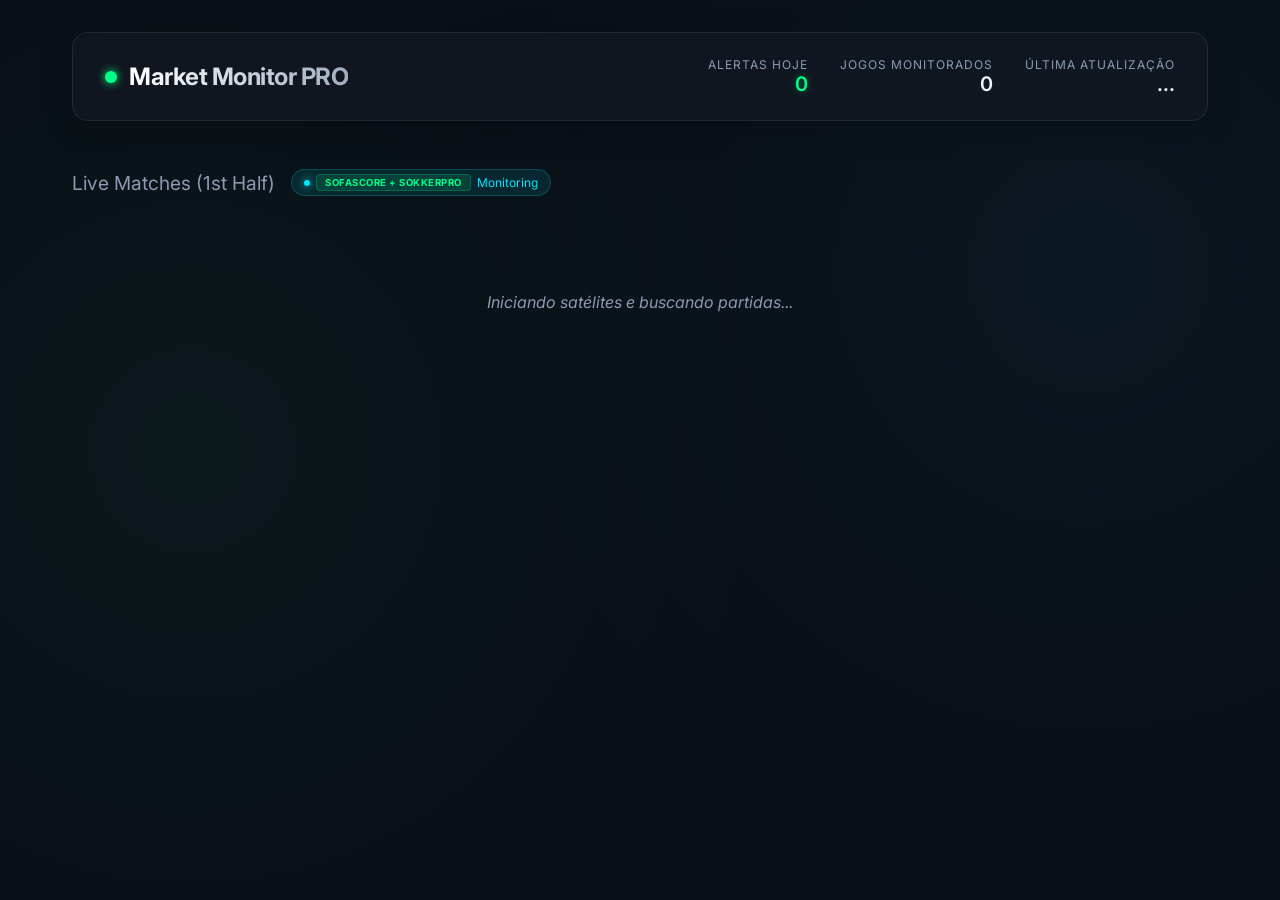
==== templates/index.html @ c2c5b42f "feat: Hybrid provider (SofaScore + SokkerPRO) with xG, Pressure and Fair Odds on dashboard" ====
<!DOCTYPE html>
<html lang="pt-BR">
<head>
    <meta charset="UTF-8">
    <meta name="viewport" content="width=device-width, initial-scale=1.0">
    <title>Market Monitor PRO</title>
    <link rel="stylesheet" href="/static/style.css">
    <link href="https://fonts.googleapis.com/css2?family=Inter:wght@300;400;600;700&display=swap" rel="stylesheet">
</head>
<body>
    <div class="app-container">
        <!-- Header -->
        <header class="glass-header">
            <div class="logo">
                <span class="neon-dot"></span>
                <h1>Market Monitor PRO</h1>
            </div>
            <div class="global-stats">
                <div class="stat-box">
                    <span class="stat-label">Alertas Hoje</span>
                    <span class="stat-value neon-text" id="total-alerts">0</span>
                </div>
                <div class="stat-box">
                    <span class="stat-label">Jogos Monitorados</span>
                    <span class="stat-value" id="total-matches">0</span>
                </div>
                <div class="stat-box">
                    <span class="stat-label">Última Atualização</span>
                    <span class="stat-value" id="last-update">...</span>
                </div>
            </div>
        </header>

        <!-- Main Content -->
        <main>
            <div class="section-title">
                <h2>Live Matches (1st Half)</h2>
                <div class="pulse-indicator">
                    <span class="source-badge hybrid">SofaScore + SokkerPRO</span>
                    Monitoring
                </div>
            </div>
            
            <div class="matches-grid" id="matches-grid">
                <div class="loading-state">Iniciando satélites e buscando partidas...</div>
            </div>
        </main>
    </div>

    <script>
        function formatValue(val, fallback = '—') {
            if (val === null || val === undefined) return fallback;
            return val;
        }

        async function fetchState() {
            try {
                const response = await fetch('/api/state');
                const data = await response.json();
                
                document.getElementById('total-alerts').innerText = data.total_alerts;
                document.getElementById('total-matches').innerText = data.live_matches.length;
                document.getElementById('last-update').innerText = data.last_update;
                
                const grid = document.getElementById('matches-grid');
                grid.innerHTML = '';
                
                if (data.live_matches.length === 0) {
                    grid.innerHTML = '<div class="empty-state">Nenhum jogo no 1º tempo detectado neste momento.</div>';
                    return;
                }
                
                data.live_matches.forEach(match => {
                    const isTriggered = match.status === 'TRIGGERED' || match.triggered;
                    const apmClass = match.apm >= 1.0 ? 'high-pressure' : (match.apm >= 0.7 ? 'med-pressure' : '');
                    const isHybrid = match.data_source === 'hybrid';
                    const hasXG = match.xg_total !== null;
                    
                    const card = document.createElement('div');
                    card.className = `match-card glass-panel ${isTriggered ? 'alert-active' : ''}`;
                    
                    // Seção de xG e Pressão (só aparece se tiver dados do SokkerPRO)
                    let enrichedSection = '';
                    if (isHybrid) {
                        const xgHome = match.xg_home !== null ? match.xg_home.toFixed(2) : '—';
                        const xgAway = match.xg_away !== null ? match.xg_away.toFixed(2) : '—';
                        const pressHome = match.pressure_home !== null ? Math.round(match.pressure_home) + '%' : '—';
                        const pressAway = match.pressure_away !== null ? Math.round(match.pressure_away) + '%' : '—';
                        
                        enrichedSection = `
                            <div class="enriched-row">
                                <div class="enriched-item">
                                    <span class="e-label">xG</span>
                                    <span class="e-value xg-value">${xgHome}</span>
                                    <span class="e-sep">vs</span>
                                    <span class="e-value xg-value">${xgAway}</span>
                                </div>
                                <div class="enriched-item">
                                    <span class="e-label">Pressão</span>
                                    <span class="e-value">${pressHome}</span>
                                    <span class="e-sep">vs</span>
                                    <span class="e-value">${pressAway}</span>
                                </div>
                            </div>
                        `;
                    }
                    
                    // Badge da Odd
                    const oddDisplay = match.fair_odd !== null ? match.fair_odd.toFixed(2) : (match.odd ? match.odd.toFixed(2) : '—');
                    const oddLabel = match.fair_odd !== null ? 'Odd Justa' : 'Odd Est.';
                    
                    card.innerHTML = `
                        <div class="card-header">
                            <span class="competition">${match.competition}</span>
                            <div class="card-badges">
                                ${isHybrid ? '<span class="source-badge hybrid">PRO</span>' : '<span class="source-badge basic">SS</span>'}
                                <span class="match-time ${isTriggered ? 'neon-text' : ''}">${match.time}'</span>
                            </div>
                        </div>
                        <div class="teams-score">
                            <div class="team">${match.home}</div>
                            <div class="score">${match.score}</div>
                            <div class="team">${match.away}</div>
                        </div>
                        ${enrichedSection}
                        <div class="metrics-grid">
                            <div class="metric">
                                <span class="m-label">Ataques</span>
                                <span class="m-value">${match.attacks}</span>
                            </div>
                            <div class="metric">
                                <span class="m-label">APM</span>
                                <span class="m-value ${apmClass}">${match.apm}</span>
                            </div>
                            <div class="metric">
                                <span class="m-label">Chutes Gol</span>
                                <span class="m-value">${match.shots_on_target}</span>
                            </div>
                            <div class="metric">
                                <span class="m-label">Escanteios</span>
                                <span class="m-value">${match.corners}</span>
                            </div>
                            ${hasXG ? `
                            <div class="metric xg-metric">
                                <span class="m-label">xG Total</span>
                                <span class="m-value neon-text">${match.xg_total.toFixed(2)}</span>
                            </div>` : ''}
                            <div class="metric">
                                <span class="m-label">${oddLabel}</span>
                                <span class="m-value">${oddDisplay}</span>
                            </div>
                        </div>
                        <div class="status-bar ${isTriggered ? 'status-triggered' : 'status-waiting'}">
                            ${isTriggered ? '🚨 ALERTA OVER 0.5 HT' : match.status}
                        </div>
                    `;
                    grid.appendChild(card);
                });
            } catch (error) {
                console.error("Erro ao buscar dados:", error);
            }
        }

        // Atualizar a cada 5 segundos a interface
        setInterval(fetchState, 5000);
        fetchState();
    </script>
</body>
</html>
---- static/style.css ----
:root {
    --bg-dark: #0a0e17;
    --glass-bg: rgba(20, 25, 35, 0.6);
    --glass-border: rgba(255, 255, 255, 0.08);
    --neon-green: #00ff88;
    --neon-blue: #00e5ff;
    --text-main: #f0f4f8;
    --text-muted: #8b9bb4;
    --alert-red: #ff3366;
}

* {
    margin: 0;
    padding: 0;
    box-sizing: border-box;
    font-family: 'Inter', sans-serif;
}

body {
    background-color: var(--bg-dark);
    color: var(--text-main);
    min-height: 100vh;
    background-image: 
        radial-gradient(circle at 15% 50%, rgba(0, 255, 136, 0.04) 0%, transparent 50%),
        radial-gradient(circle at 85% 30%, rgba(0, 229, 255, 0.04) 0%, transparent 50%);
}

.app-container {
    max-width: 1200px;
    margin: 0 auto;
    padding: 2rem;
}

/* Header & Glassmorphism */
.glass-header {
    background: var(--glass-bg);
    backdrop-filter: blur(12px);
    -webkit-backdrop-filter: blur(12px);
    border: 1px solid var(--glass-border);
    border-radius: 16px;
    padding: 1.5rem 2rem;
    display: flex;
    justify-content: space-between;
    align-items: center;
    margin-bottom: 3rem;
    box-shadow: 0 8px 32px rgba(0, 0, 0, 0.2);
}

.logo {
    display: flex;
    align-items: center;
    gap: 12px;
}

.neon-dot {
    width: 12px;
    height: 12px;
    background-color: var(--neon-green);
    border-radius: 50%;
    box-shadow: 0 0 10px var(--neon-green);
    animation: pulse 2s infinite;
}

.logo h1 {
    font-size: 1.5rem;
    font-weight: 700;
    letter-spacing: -0.5px;
    background: linear-gradient(90deg, #fff, #a0aec0);
    -webkit-background-clip: text;
    -webkit-text-fill-color: transparent;
}

.global-stats {
    display: flex;
    gap: 2rem;
}

.stat-box {
    display: flex;
    flex-direction: column;
    align-items: flex-end;
}

.stat-label {
    font-size: 0.75rem;
    color: var(--text-muted);
    text-transform: uppercase;
    letter-spacing: 1px;
}

.stat-value {
    font-size: 1.25rem;
    font-weight: 600;
}

.neon-text {
    color: var(--neon-green);
    text-shadow: 0 0 8px rgba(0, 255, 136, 0.4);
}

/* Matches Area */
.section-title {
    display: flex;
    align-items: center;
    gap: 1rem;
    margin-bottom: 2rem;
}

.section-title h2 {
    font-size: 1.2rem;
    font-weight: 400;
    color: var(--text-muted);
}

.pulse-indicator {
    font-size: 0.75rem;
    background: rgba(0, 229, 255, 0.1);
    color: var(--neon-blue);
    padding: 4px 12px;
    border-radius: 20px;
    border: 1px solid rgba(0, 229, 255, 0.2);
    display: flex;
    align-items: center;
    gap: 6px;
}

.pulse-indicator::before {
    content: '';
    width: 6px;
    height: 6px;
    background: var(--neon-blue);
    border-radius: 50%;
    box-shadow: 0 0 8px var(--neon-blue);
}

.matches-grid {
    display: grid;
    grid-template-columns: repeat(auto-fill, minmax(340px, 1fr));
    gap: 1.5rem;
}

/* Match Cards */
.match-card {
    background: var(--glass-bg);
    border: 1px solid var(--glass-border);
    border-radius: 12px;
    padding: 1.5rem;
    transition: transform 0.2s ease, box-shadow 0.2s ease;
}

.match-card:hover {
    transform: translateY(-2px);
    box-shadow: 0 8px 24px rgba(0, 0, 0, 0.3);
}

.card-header {
    display: flex;
    justify-content: space-between;
    margin-bottom: 1rem;
    font-size: 0.85rem;
}

.competition {
    color: var(--text-muted);
    white-space: nowrap;
    overflow: hidden;
    text-overflow: ellipsis;
}

.teams-score {
    display: flex;
    justify-content: space-between;
    align-items: center;
    margin-bottom: 1.5rem;
    font-weight: 600;
    font-size: 1.1rem;
}

.score {
    background: rgba(255, 255, 255, 0.05);
    padding: 6px 16px;
    border-radius: 8px;
    font-family: monospace;
    font-size: 1.2rem;
    color: var(--neon-blue);
}

.team {
    flex: 1;
    text-align: center;
}

.metrics-grid {
    display: grid;
    grid-template-columns: repeat(4, 1fr);
    gap: 8px;
    margin-bottom: 1.5rem;
}

.metric {
    background: rgba(0, 0, 0, 0.2);
    padding: 10px 8px;
    border-radius: 8px;
    display: flex;
    flex-direction: column;
    align-items: center;
    gap: 4px;
}

.m-label {
    font-size: 0.65rem;
    color: var(--text-muted);
    text-transform: uppercase;
}

.m-value {
    font-weight: 700;
    font-size: 1rem;
}

.high-pressure {
    color: var(--alert-red);
    text-shadow: 0 0 8px rgba(255, 51, 102, 0.4);
}

.med-pressure {
    color: #ffaa00;
}

.status-bar {
    text-align: center;
    padding: 8px;
    border-radius: 6px;
    font-size: 0.8rem;
    font-weight: 600;
    letter-spacing: 1px;
}

.status-waiting {
    background: rgba(255, 255, 255, 0.05);
    color: var(--text-muted);
}

.status-triggered {
    background: rgba(255, 51, 102, 0.1);
    color: var(--alert-red);
    border: 1px solid rgba(255, 51, 102, 0.3);
    animation: flash 2s infinite;
}

.alert-active {
    border-color: rgba(255, 51, 102, 0.4);
    box-shadow: 0 0 20px rgba(255, 51, 102, 0.1);
}

@keyframes pulse {
    0% { transform: scale(0.95); opacity: 0.8; }
    50% { transform: scale(1.05); opacity: 1; }
    100% { transform: scale(0.95); opacity: 0.8; }
}

@keyframes flash {
    0%, 100% { opacity: 1; }
    50% { opacity: 0.6; }
}

.loading-state, .empty-state {
    grid-column: 1 / -1;
    text-align: center;
    padding: 4rem;
    color: var(--text-muted);
    font-style: italic;
}

/* Source Badges */
.card-badges {
    display: flex;
    align-items: center;
    gap: 6px;
}

.source-badge {
    font-size: 0.6rem;
    padding: 2px 8px;
    border-radius: 4px;
    font-weight: 700;
    text-transform: uppercase;
    letter-spacing: 0.5px;
}

.source-badge.hybrid {
    background: rgba(0, 255, 136, 0.12);
    color: var(--neon-green);
    border: 1px solid rgba(0, 255, 136, 0.2);
}

.source-badge.basic {
    background: rgba(0, 229, 255, 0.1);
    color: var(--neon-blue);
    border: 1px solid rgba(0, 229, 255, 0.15);
}

/* Enriched Data Row (xG + Pressão) */
.enriched-row {
    display: flex;
    justify-content: space-around;
    align-items: center;
    background: rgba(0, 255, 136, 0.04);
    border: 1px solid rgba(0, 255, 136, 0.08);
    border-radius: 8px;
    padding: 10px 16px;
    margin-bottom: 1rem;
    gap: 1rem;
}

.enriched-item {
    display: flex;
    align-items: center;
    gap: 6px;
}

.e-label {
    font-size: 0.7rem;
    color: var(--text-muted);
    text-transform: uppercase;
    letter-spacing: 0.5px;
}

.e-value {
    font-weight: 700;
    font-size: 0.95rem;
}

.e-sep {
    font-size: 0.65rem;
    color: var(--text-muted);
}

.xg-value {
    color: var(--neon-green);
}

.xg-metric {
    background: rgba(0, 255, 136, 0.06);
    border: 1px solid rgba(0, 255, 136, 0.1);
}

/* Grid responsivo para 6 métricas */
.metrics-grid {
    display: grid;
    grid-template-columns: repeat(auto-fit, minmax(70px, 1fr));
    gap: 8px;
    margin-bottom: 1.5rem;
}
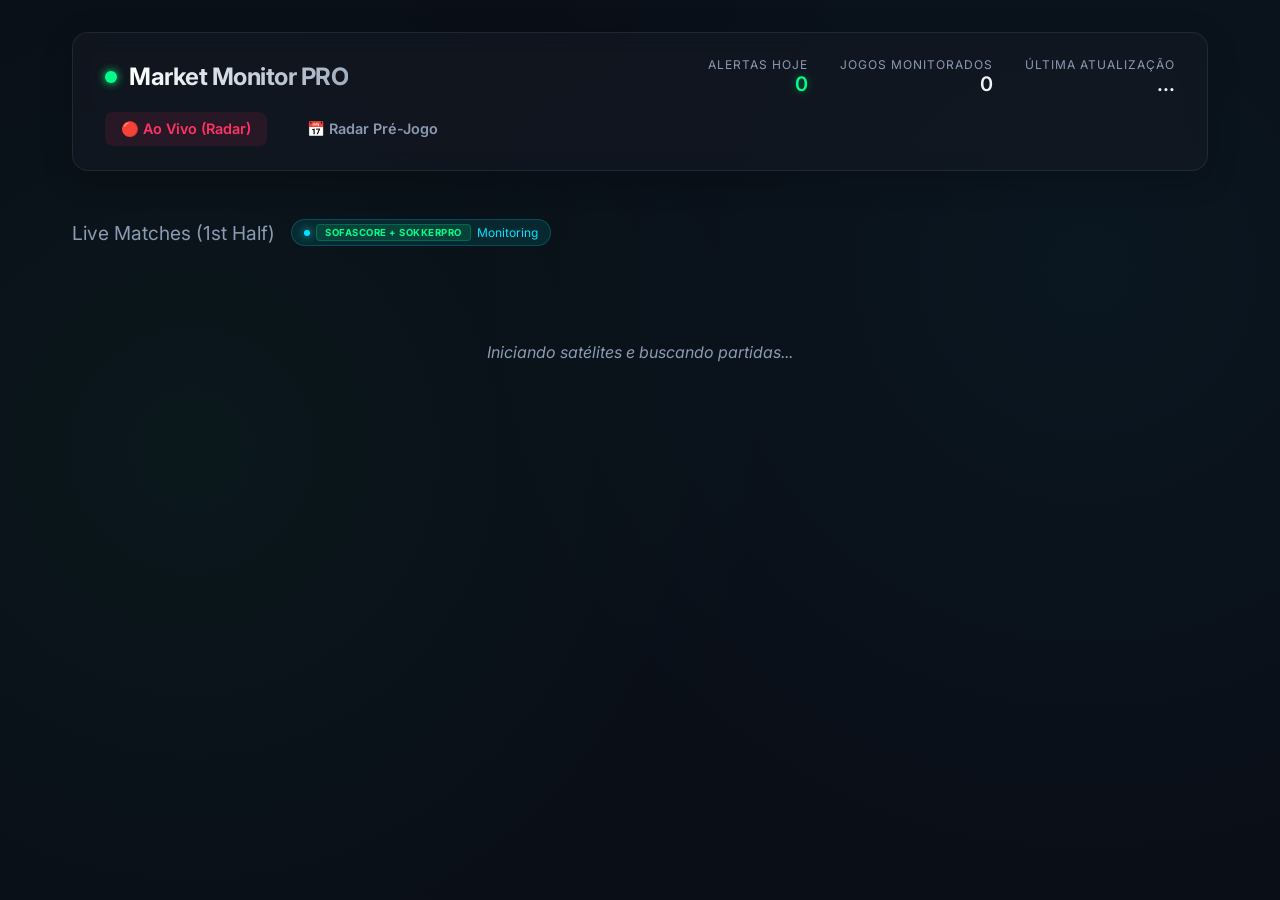
==== commit d056bedb: "feat: pre-match analysis dashboard UI" ====
--- a/templates/index.html
+++ b/templates/index.html
@@ -6,29 +6,59 @@
     <title>Market Monitor PRO</title>
     <link rel="stylesheet" href="/static/style.css">
     <link href="https://fonts.googleapis.com/css2?family=Inter:wght@300;400;600;700&display=swap" rel="stylesheet">
+    <style>
+        .nav-links {
+            display: flex;
+            gap: 1.5rem;
+            margin-top: 1rem;
+        }
+        .nav-links a {
+            color: var(--text-muted);
+            text-decoration: none;
+            font-weight: 600;
+            font-size: 0.9rem;
+            padding: 8px 16px;
+            border-radius: 8px;
+            transition: all 0.2s;
+        }
+        .nav-links a:hover, .nav-links a.active {
+            color: var(--alert-red);
+            background: rgba(255, 51, 102, 0.1);
+        }
+        .nav-links a[href="/pre-jogo"]:hover, .nav-links a[href="/pre-jogo"].active {
+            color: var(--neon-blue);
+            background: rgba(0, 229, 255, 0.1);
+        }
+    </style>
 </head>
 <body>
     <div class="app-container">
         <!-- Header -->
-        <header class="glass-header">
-            <div class="logo">
-                <span class="neon-dot"></span>
-                <h1>Market Monitor PRO</h1>
-            </div>
-            <div class="global-stats">
-                <div class="stat-box">
-                    <span class="stat-label">Alertas Hoje</span>
-                    <span class="stat-value neon-text" id="total-alerts">0</span>
+        <header class="glass-header" style="flex-direction: column; align-items: flex-start;">
+            <div style="display: flex; justify-content: space-between; width: 100%;">
+                <div class="logo">
+                    <span class="neon-dot"></span>
+                    <h1>Market Monitor PRO</h1>
                 </div>
-                <div class="stat-box">
-                    <span class="stat-label">Jogos Monitorados</span>
-                    <span class="stat-value" id="total-matches">0</span>
-                </div>
-                <div class="stat-box">
-                    <span class="stat-label">Última Atualização</span>
-                    <span class="stat-value" id="last-update">...</span>
+                <div class="global-stats">
+                    <div class="stat-box">
+                        <span class="stat-label">Alertas Hoje</span>
+                        <span class="stat-value neon-text" id="total-alerts">0</span>
+                    </div>
+                    <div class="stat-box">
+                        <span class="stat-label">Jogos Monitorados</span>
+                        <span class="stat-value" id="total-matches">0</span>
+                    </div>
+                    <div class="stat-box">
+                        <span class="stat-label">Última Atualização</span>
+                        <span class="stat-value" id="last-update">...</span>
+                    </div>
                 </div>
             </div>
+            <nav class="nav-links">
+                <a href="/" class="active">🔴 Ao Vivo (Radar)</a>
+                <a href="/pre-jogo">📅 Radar Pré-Jogo</a>
+            </nav>
         </header>
 
         <!-- Main Content -->
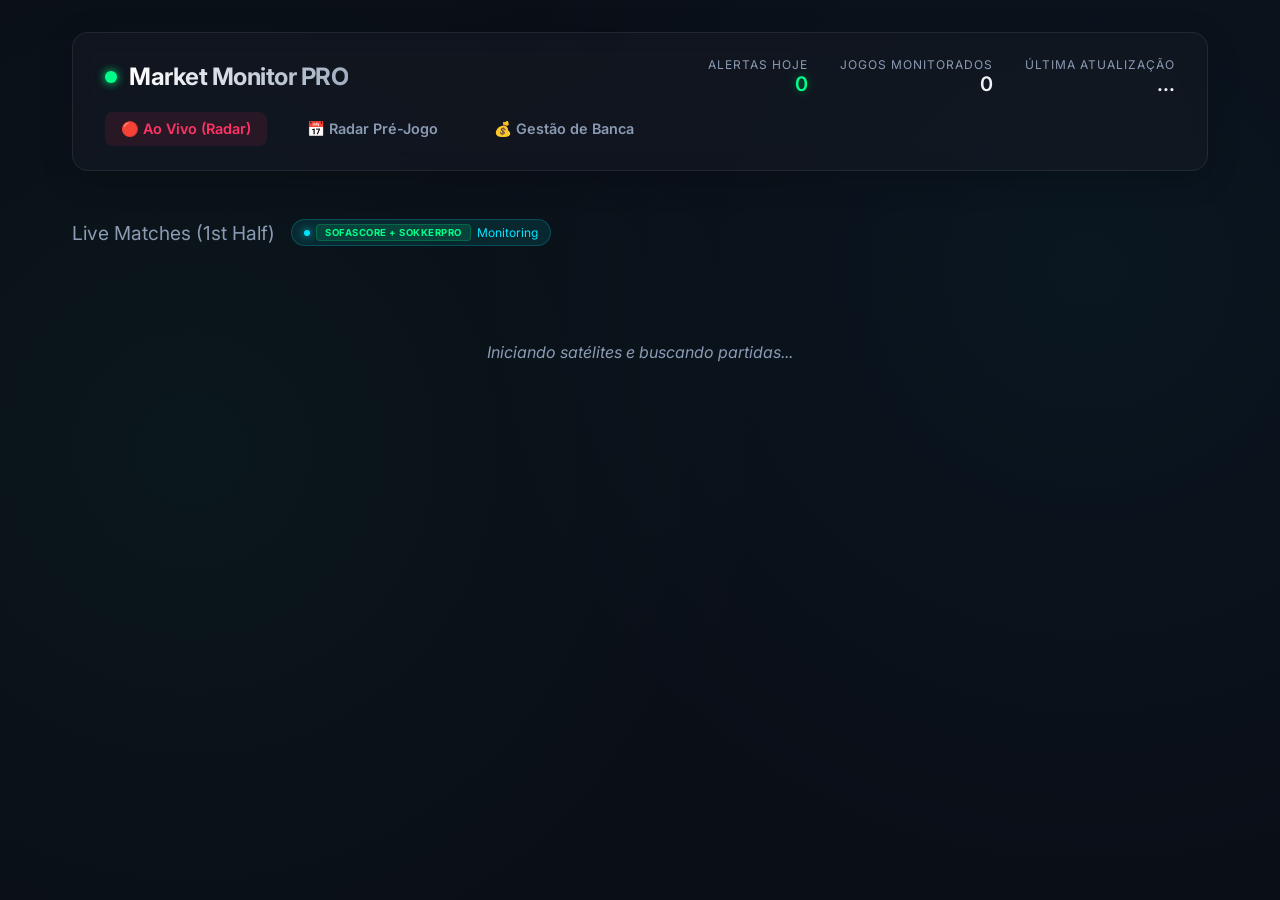
==== commit 9b8b3f91: "feat: complete bankroll management system with UI and Kelly Calculator" ====
--- a/templates/index.html
+++ b/templates/index.html
@@ -28,6 +28,10 @@
         .nav-links a[href="/pre-jogo"]:hover, .nav-links a[href="/pre-jogo"].active {
             color: var(--neon-blue);
             background: rgba(0, 229, 255, 0.1);
+        }
+        .nav-links a[href="/banca"]:hover, .nav-links a[href="/banca"].active {
+            color: var(--neon-green);
+            background: rgba(0, 255, 136, 0.1);
         }
     </style>
 </head>
@@ -58,6 +62,7 @@
             <nav class="nav-links">
                 <a href="/" class="active">🔴 Ao Vivo (Radar)</a>
                 <a href="/pre-jogo">📅 Radar Pré-Jogo</a>
+                <a href="/banca">💰 Gestão de Banca</a>
             </nav>
         </header>
 
